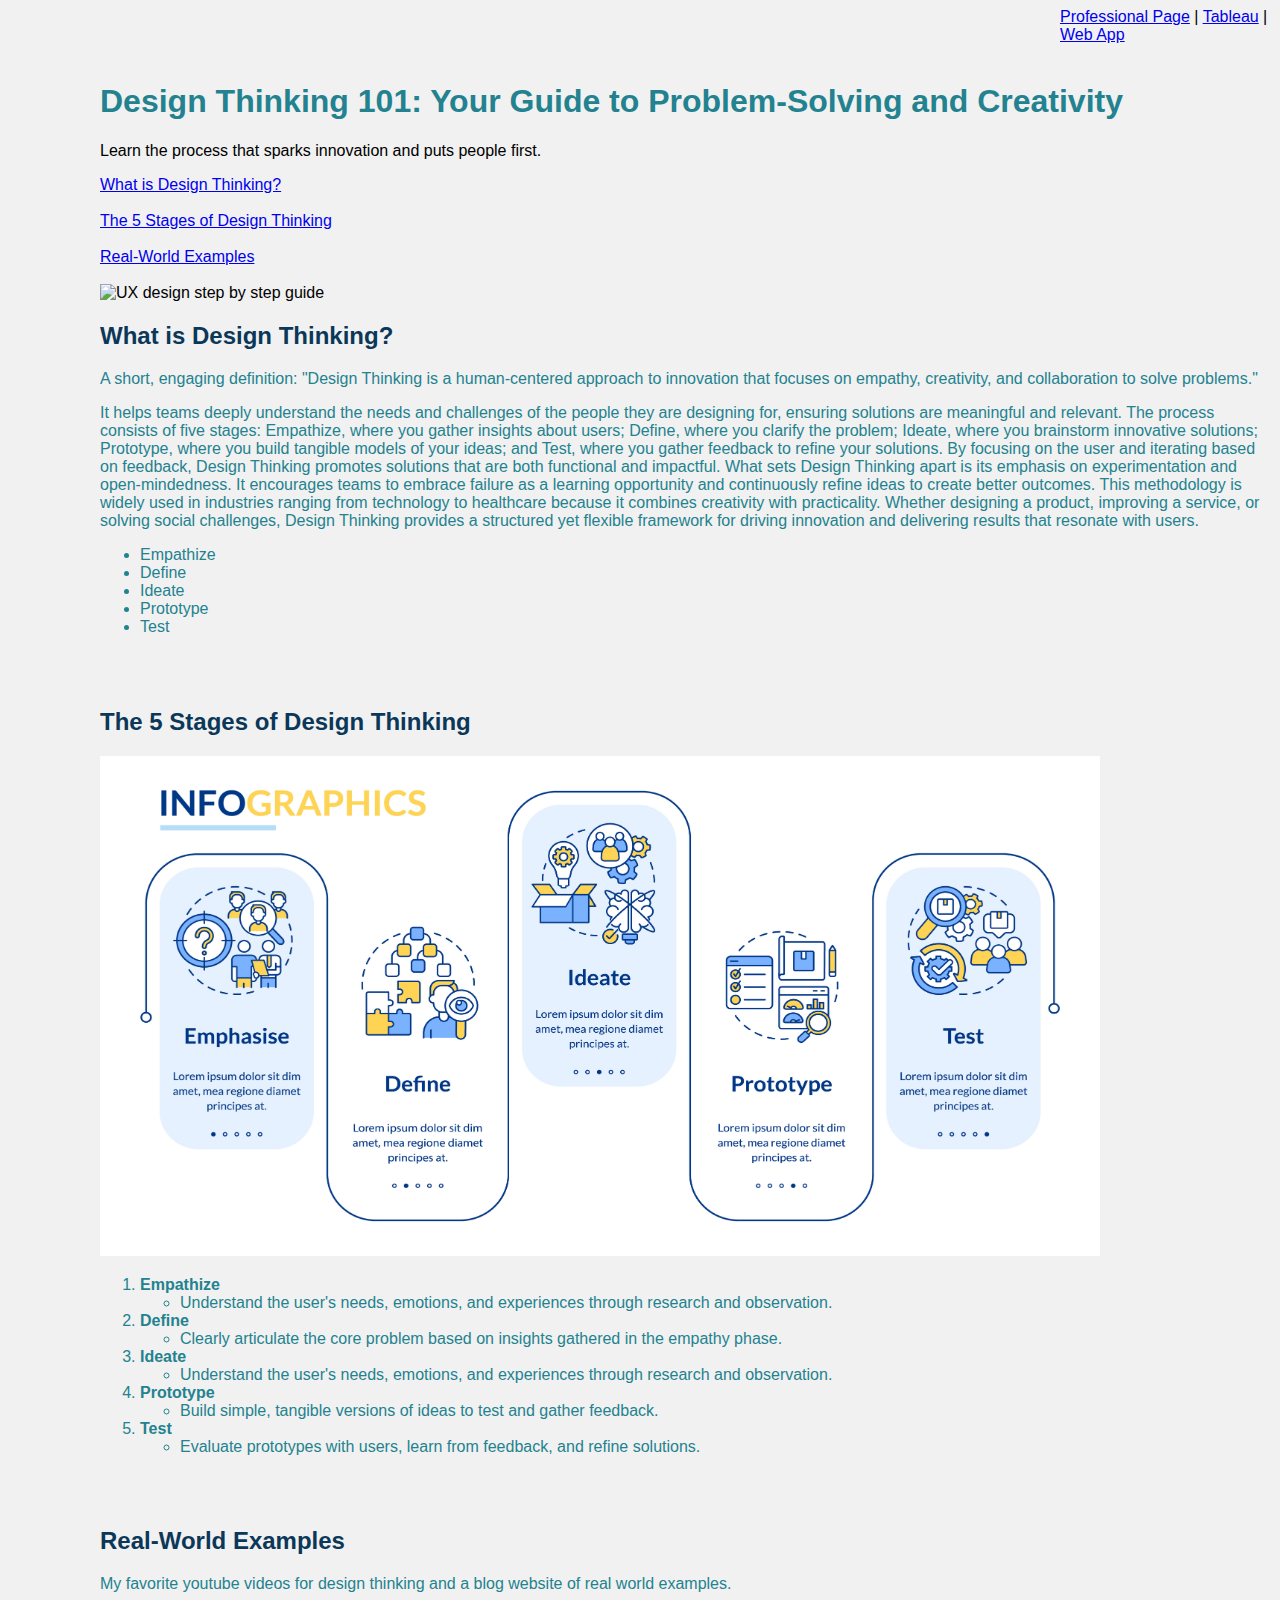
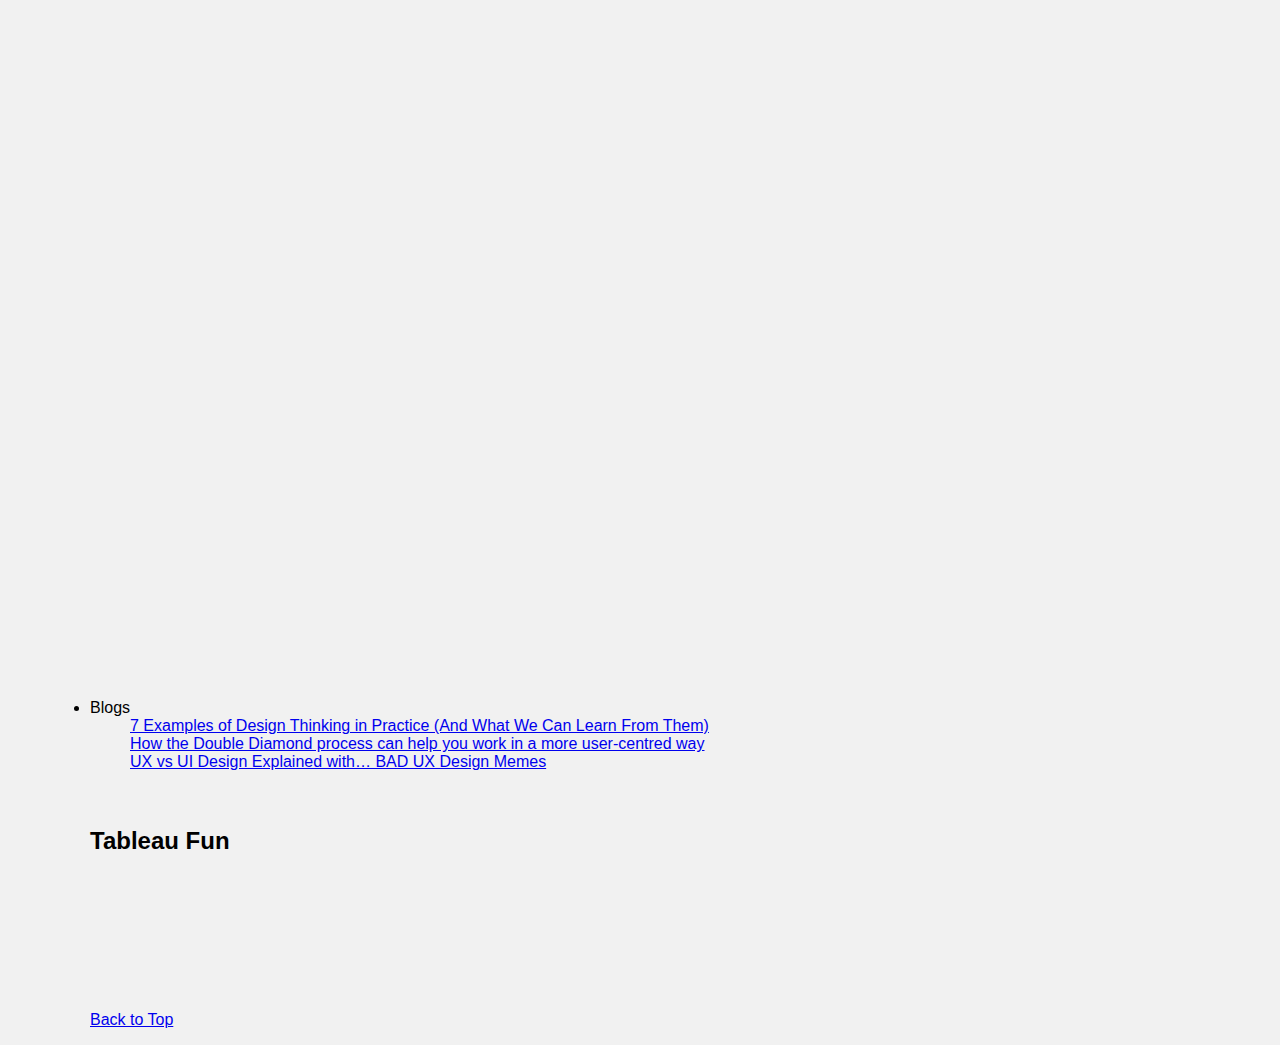
==== scratch.html @ 80265314 "Add files via upload" ====
<!--
Name Susan Arriola
Section # IS 201 001 
Date 11/28/2024
-->
<!DOCTYPE html>
<html lang="en">
<head>
    <meta charset="UTF-8">
    <meta name="viewport" content="width=device-width, initial-scale=1.0">
    <title>Design Thinking 101: Your Guide to Problem-Solving and Creativity</title>
    <link rel="stylesheet" href="layout.css">
</head>
<body class="left-align">

    <div class="menu-align">
        <a href="index.html">Professional Page</a> |
        <a href="#tab">Tableau</a> |
        <a href="webapp.html">Web App</a><br><br>
    </div>

    <h1 class="left-align font-color">Design Thinking 101: Your Guide to Problem-Solving and Creativity</h1>

    <p class="left-align">Learn the process that sparks innovation and puts people first.</p>     
    
    <div class="left-align">
        <a href="#des"> What is Design Thinking?</a><br><br>
        <a href="#stages">The 5 Stages of Design Thinking</a><br><br>
        <a href="#examples">Real-World Examples</a><br>
    </div>
    <br>
        <img class="left-align" src="/images/uxheader.jpeg" width="1010" height="500" alt="UX design step by step guide">
    
    <div id="des" class="left-align font-color" >
        <h2 class="title-color">What is Design Thinking?</h2>
        <p>A short, engaging definition: "Design Thinking is a human-centered approach to innovation that focuses on empathy, 
           creativity, and collaboration to solve problems."</p>
        <p>It helps teams deeply understand the needs and challenges of the people they are designing for, ensuring solutions are meaningful and relevant. The process consists of five stages: Empathize, where you gather insights about users; Define, where you clarify the problem; Ideate, where you brainstorm innovative solutions; Prototype, where you build tangible models of your ideas; and Test, where you gather feedback to refine your solutions. By focusing on the user and iterating based on feedback, Design Thinking promotes solutions that are both functional and impactful.
            What sets Design Thinking apart is its emphasis on experimentation and open-mindedness. It encourages teams to embrace failure as a learning opportunity and continuously refine ideas to create better outcomes. This methodology is widely used in industries ranging from technology to healthcare because it combines creativity with practicality. Whether designing a product, improving a service, or solving social challenges, Design Thinking provides a structured yet flexible framework for driving innovation and delivering results that resonate with users.  
        </p>
        <ul> 
                <li>Empathize</li>
                <li>Define</li>
                <li>Ideate</li>
                <li>Prototype</li>
                <li>Test</li>
        </ul>  
    </div>
    <br>
    <br>
    <div id="stages" class="left-align font-color" >
        <h2 class="title-color">The 5 Stages of Design Thinking</h2>
        <img src="/images/uxstages.jpeg" width="1000" height="500" alt="UX design step by step guide">
    
        <ol>
            <li> <span style="font-weight: bold;">Empathize</span>
                <ul>
                    <li>Understand the user's needs, emotions, and experiences through research and observation.</li>
                </ul>
            </li>
            <li><span style="font-weight: bold;">Define</span>
                <ul>
                    <li>Clearly articulate the core problem based on insights gathered in the empathy phase.</li>
                </ul>
            </li>
            <li><span style="font-weight: bold;">Ideate</span>
                <ul>
                    <li>Understand the user's needs, emotions, and experiences through research and observation.</li>
                </ul>
            </li>
            <li><span style="font-weight: bold;">Prototype</span>
                <ul>
                    <li>Build simple, tangible versions of ideas to test and gather feedback.</li>
                </ul>
            </li>
            <li><span style="font-weight: bold;">Test</span>
                <ul>
                    <li>Evaluate prototypes with users, learn from feedback, and refine solutions.</li>
                </ul>
            </li>
        </ol>
    </div>
    <br>
    <br>
    <div id="examples" class="left-align font-color" >
        <h2 class="title-color">Real-World Examples</h2>
        <p>My favorite youtube videos for design thinking and a blog website of real world examples.</p>
        
        <iframe width="560" height="315" src="https://www.youtube.com/embed/gHGN6hs2gZY?si=MAAls3CotC55Y9ad" title="YouTube video player" frameborder="0" allow="accelerometer; autoplay; clipboard-write; encrypted-media; gyroscope; picture-in-picture; web-share" referrerpolicy="strict-origin-when-cross-origin" allowfullscreen></iframe>
        <iframe width="560" height="315" src="https://www.youtube.com/embed/_WI3B54m6SU?si=AgdI2aKUb0xlStK7" title="YouTube video player" frameborder="0" allow="accelerometer; autoplay; clipboard-write; encrypted-media; gyroscope; picture-in-picture; web-share" referrerpolicy="strict-origin-when-cross-origin" allowfullscreen></iframe>
        <iframe width="560" height="315" src="https://www.youtube.com/embed/SemHh0n19LA?si=FOeftskTi6Y3_GiS" title="YouTube video player" frameborder="0" allow="accelerometer; autoplay; clipboard-write; encrypted-media; gyroscope; picture-in-picture; web-share" referrerpolicy="strict-origin-when-cross-origin" allowfullscreen></iframe>
        <iframe width="560" height="315" src="https://www.youtube.com/embed/6lmvCqvmjfE?si=aIPEwqIqUzEasZBm" title="YouTube video player" frameborder="0" allow="accelerometer; autoplay; clipboard-write; encrypted-media; gyroscope; picture-in-picture; web-share" referrerpolicy="strict-origin-when-cross-origin" allowfullscreen></iframe>
    </div>
   <br>
   <br>
    <ul>
        <li>Blogs
            <ul>
                <a href="https://www.andacademy.com/resources/blog/ui-ux-design/7-design-thinking-examples/">7 Examples of Design Thinking in Practice (And What We Can Learn From Them)</a>
                <br><a href="https://www.testingtime.com/en/blog/double-diamond-process/">How the Double Diamond process can help you work in a more user-centred way</a>
                <br><a href="https://blog.vaexperience.com/ux-vs-ui-design-explained-with-bad-ux-design-memes/">UX vs UI Design Explained with… BAD UX Design Memes</a>
            </ul>

    <br>
    <br>
    <h2 id="tab">Tableau Fun</h2>
            <div class='tableauPlaceholder' id='viz1734580075779' style='position: relative'><noscript><a href='#'>
                <img alt='Population and Birth Rate (2012) ' src='https:&#47;&#47;public.tableau.com&#47;static&#47;images&#47;Wo&#47;WorldIndicators_17344974839830&#47;Population&#47;1_rss.png' style='border: none' />
            </a>
        </noscript>
        <object class='tableauViz'  style='display:none;'>
            <param name='host_url' value='https%3A%2F%2Fpublic.tableau.com%2F' /> 
            <param name='embed_code_version' value='3' /> 
            <param name='site_root' value='' />
            <param name='name' value='WorldIndicators_17344974839830&#47;Population' />
            <param name='tabs' value='no' />
            <param name='toolbar' value='yes' />
            <param name='static_image' value='https:&#47;&#47;public.tableau.com&#47;static&#47;images&#47;Wo&#47;WorldIndicators_17344974839830&#47;Population&#47;1.png' /> 
            <param name='animate_transition' value='yes' />
            <param name='display_static_image' value='yes' />
            <param name='display_spinner' value='yes' />
            <param name='display_overlay' value='yes' />
            <param name='display_count' value='yes' />
            <param name='language' value='en-US' />
            <param name='filter' value='publish=yes' />
        </object>
    </div>                
    <script type='text/javascript'>                    
    var divElement = document.getElementById('viz1734580075779');                    
    var vizElement = divElement.getElementsByTagName('object')[0];                    vizElement.style.width='100%';vizElement.style.height=(divElement.offsetWidth*0.75)+'px';                    
    var scriptElement = document.createElement('script');                    scriptElement.src = 'https://public.tableau.com/javascripts/api/viz_v1.js';                    vizElement.parentNode.insertBefore(scriptElement, vizElement);                
    </script>

          
            <p>&nbsp;</p>
            <p>&nbsp;</p>
            <p>&nbsp;</p>
            <p>&nbsp;</p>

    <a href="#top">Back to Top</a>
    
</body>
</html>
---- layout.css ----
body {
    background-color: rgb(241, 241, 241);
    font-family: 'Segoe UI', Tahoma, Geneva, Verdana, sans-serif;
}
.common {
    background-color: white;
    border: 2px solid white;
    position: absolute;
}
.header {

    top: 5px;
    left: 5px;
    right: 5px;
    height: 100px;
    z-index: 2;
    border-bottom: solid 1px #411475;
}
.left-align{
    margin-left: 50px;
}
.menu-align{
    margin-left: 1010px;
}
.font-color{
    color: #23828f;
}
.title-color{
    color: #0b3759;
}
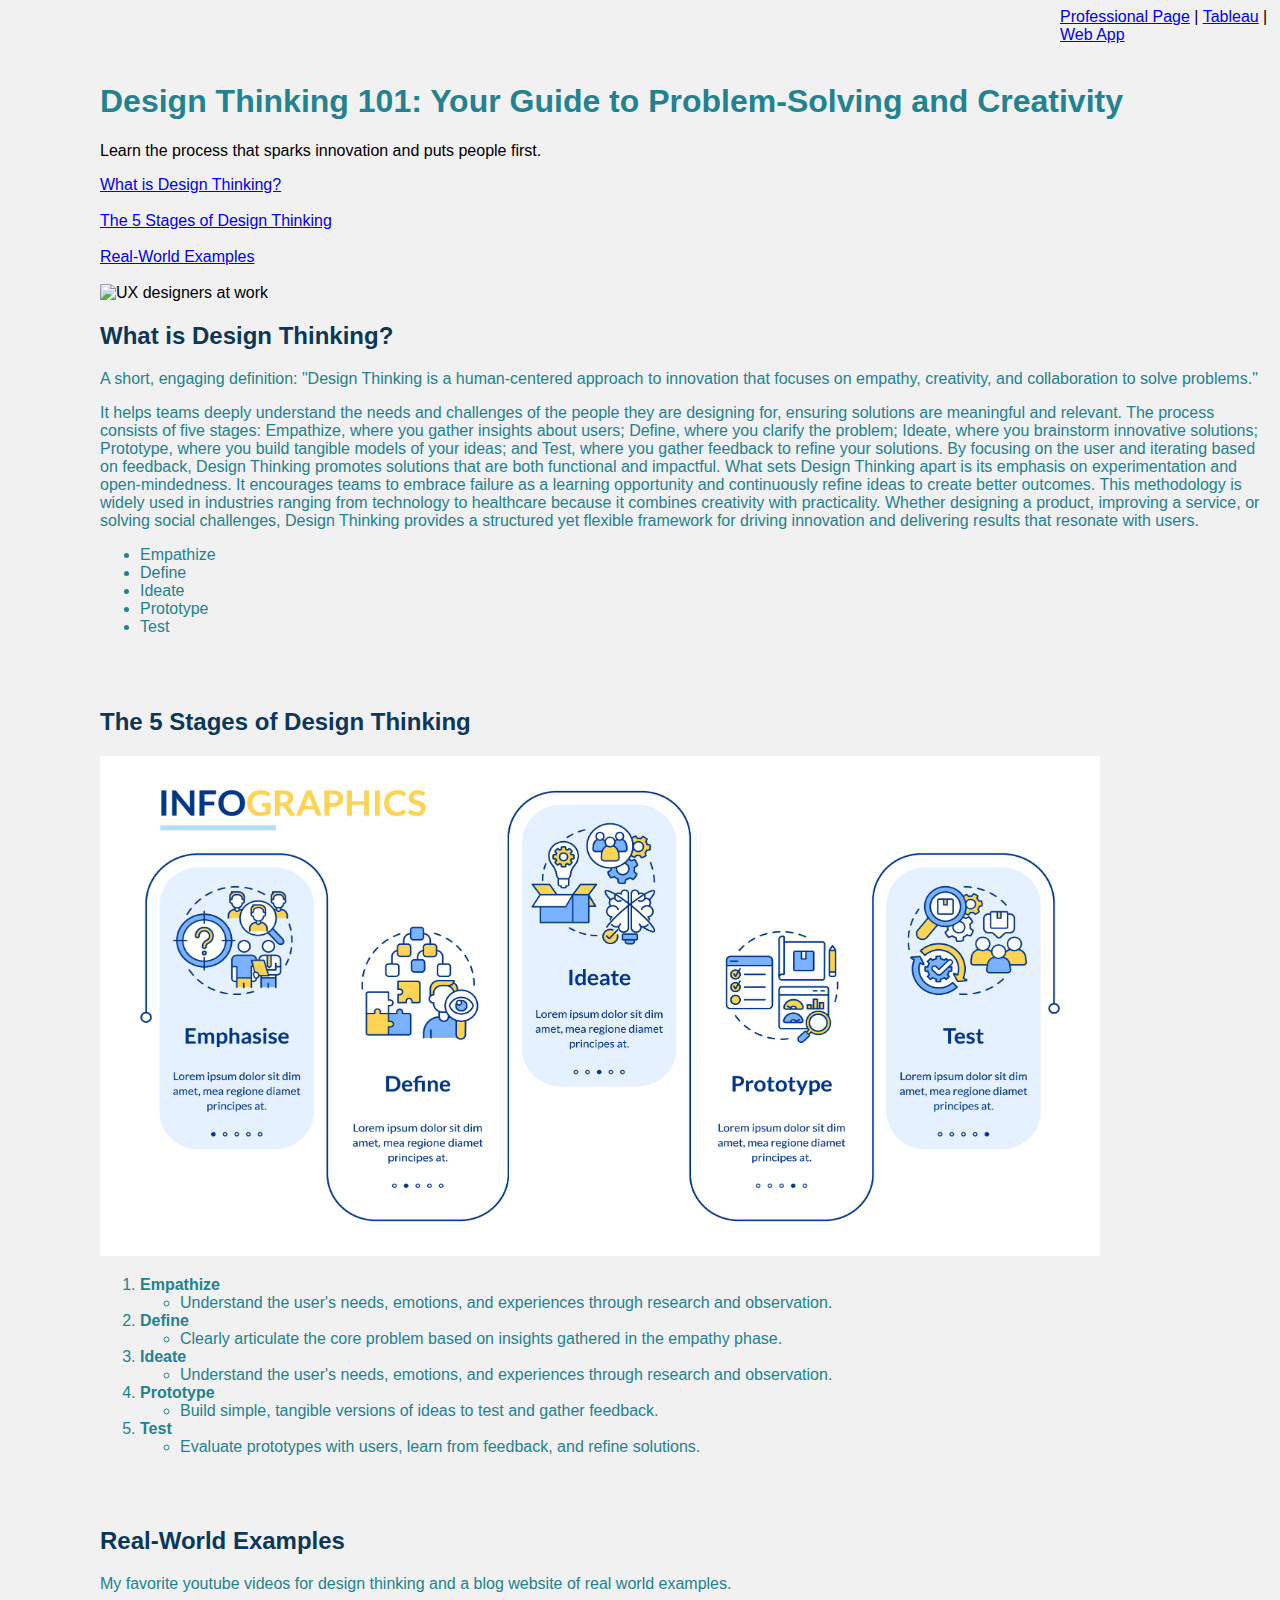
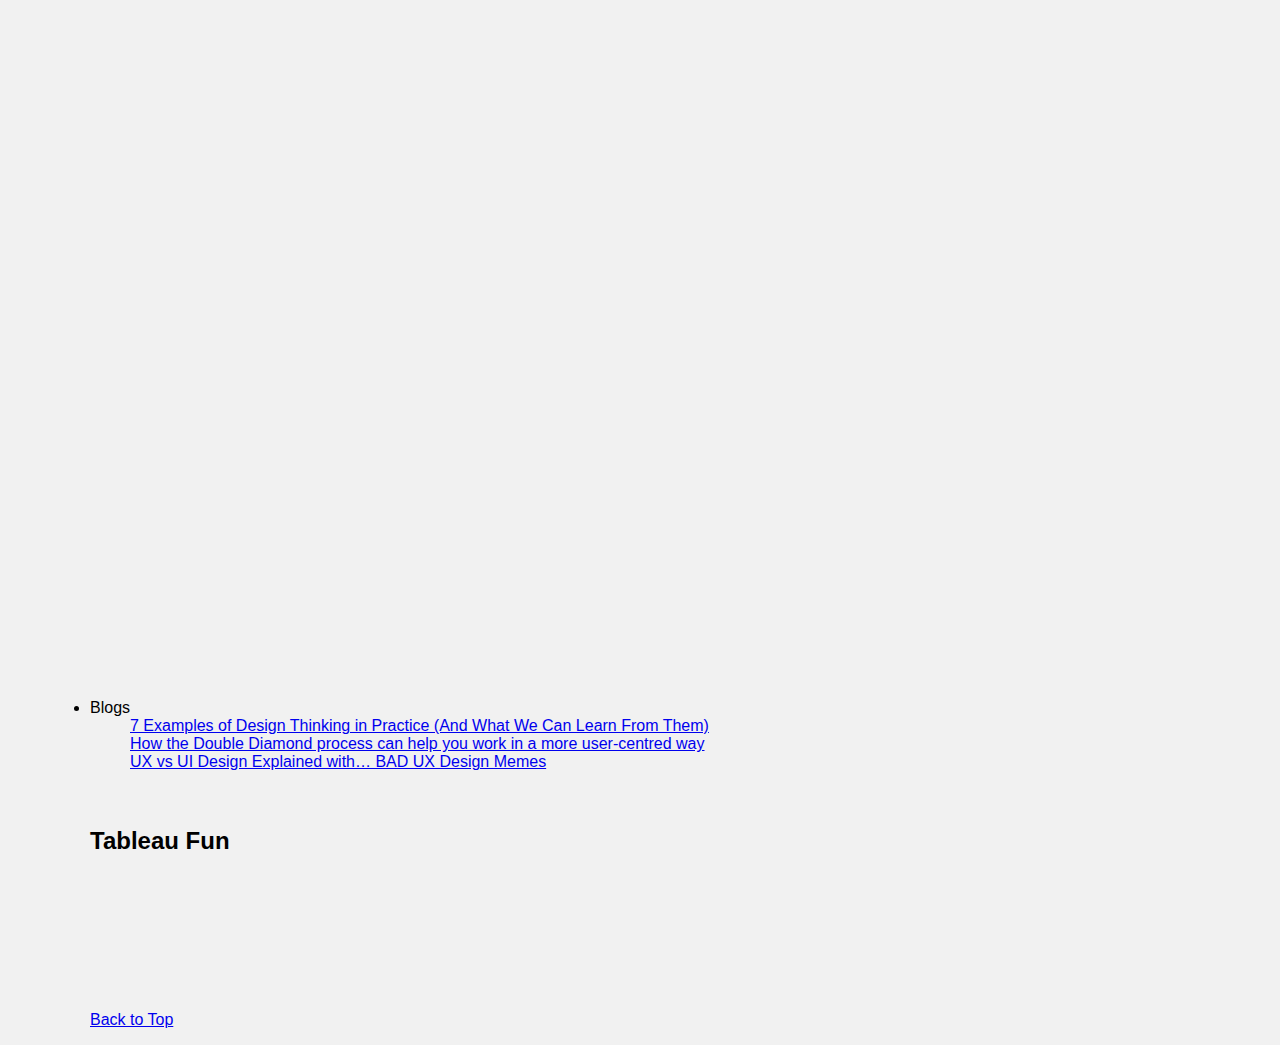
==== commit f82aab26: "Add files via upload" ====
--- a/scratch.html
+++ b/scratch.html
@@ -29,7 +29,7 @@
         <a href="#examples">Real-World Examples</a><br>
     </div>
     <br>
-        <img class="left-align" src="/images/uxheader.jpeg" width="1010" height="500" alt="UX design step by step guide">
+        <img class="left-align" src="/images/uxheader.jpeg" width="1010" height="500" alt="UX designers at work">
     
     <div id="des" class="left-align font-color" >
         <h2 class="title-color">What is Design Thinking?</h2>
@@ -50,7 +50,7 @@
     <br>
     <div id="stages" class="left-align font-color" >
         <h2 class="title-color">The 5 Stages of Design Thinking</h2>
-        <img src="/images/uxstages.jpeg" width="1000" height="500" alt="UX design step by step guide">
+        <img src="/images/uxstages.jpeg" width="1000" height="500" alt=" five stages of ux design">
     
         <ol>
             <li> <span style="font-weight: bold;">Empathize</span>
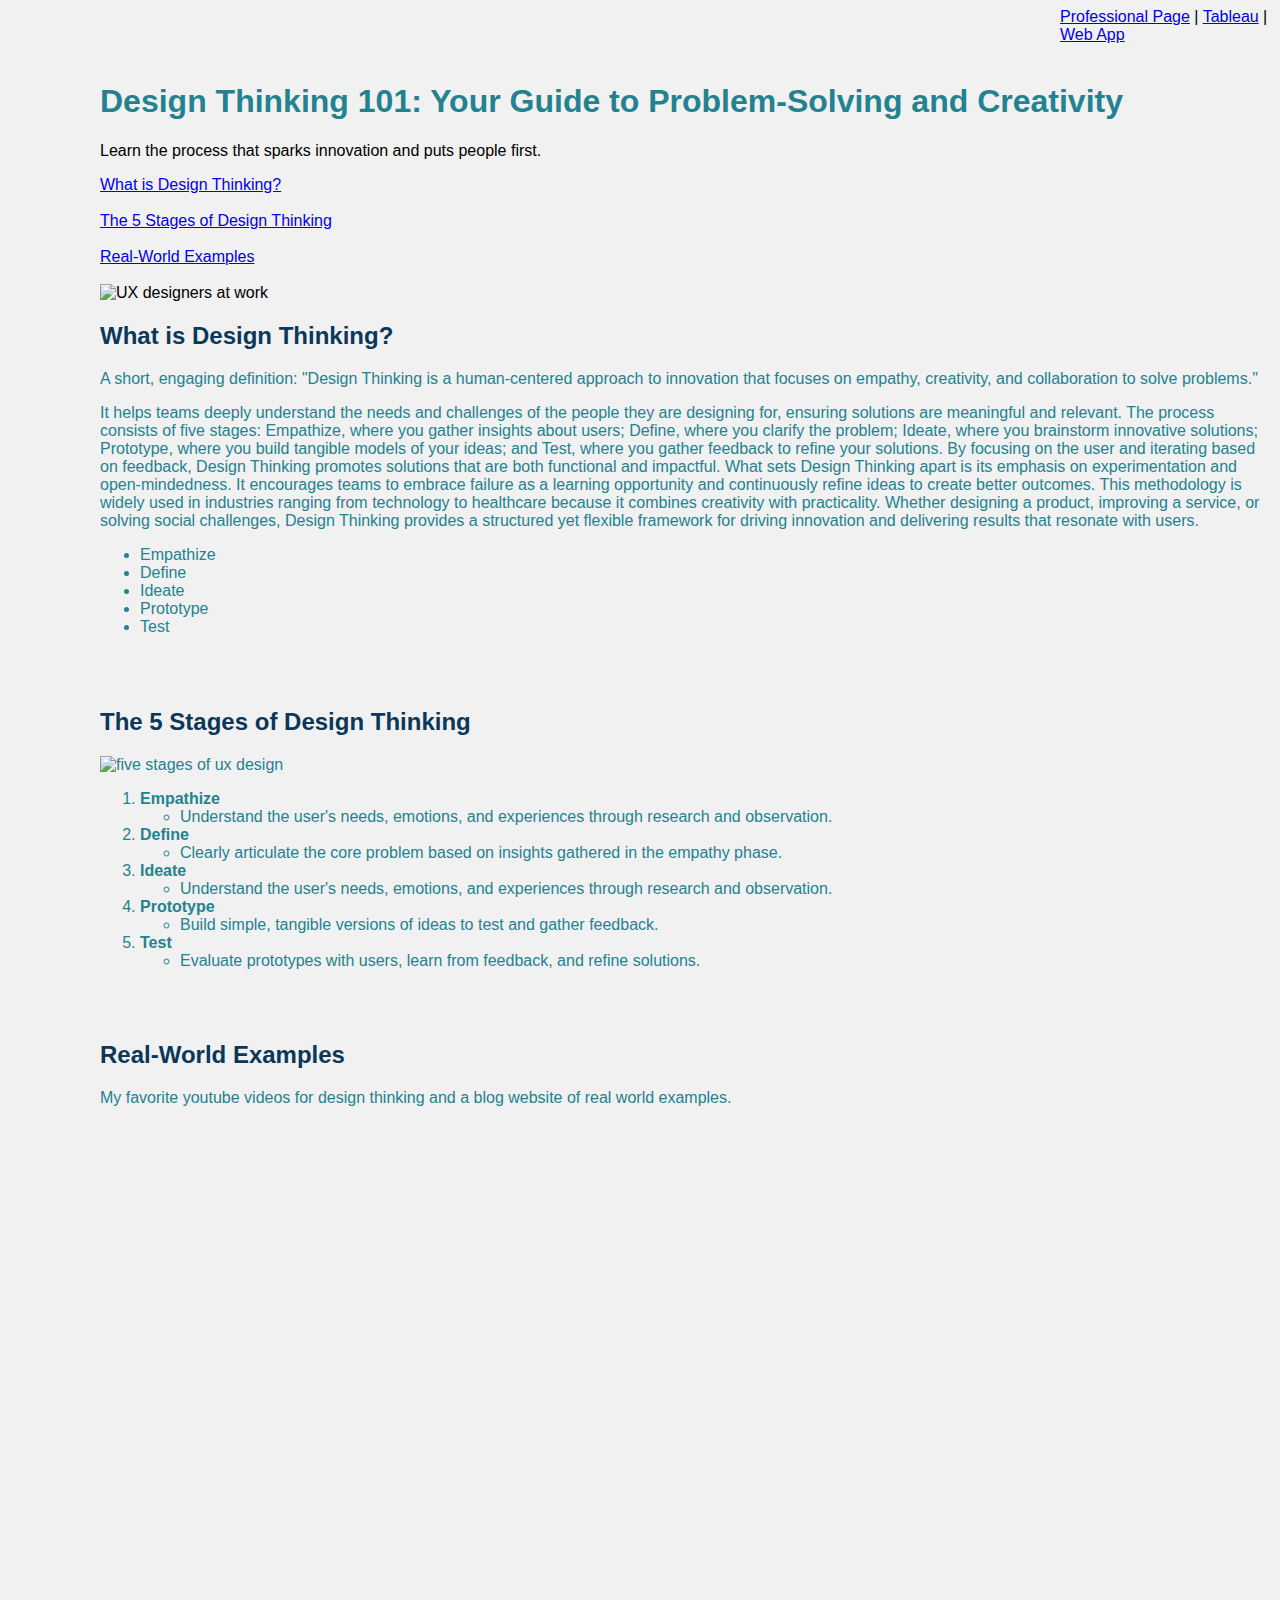
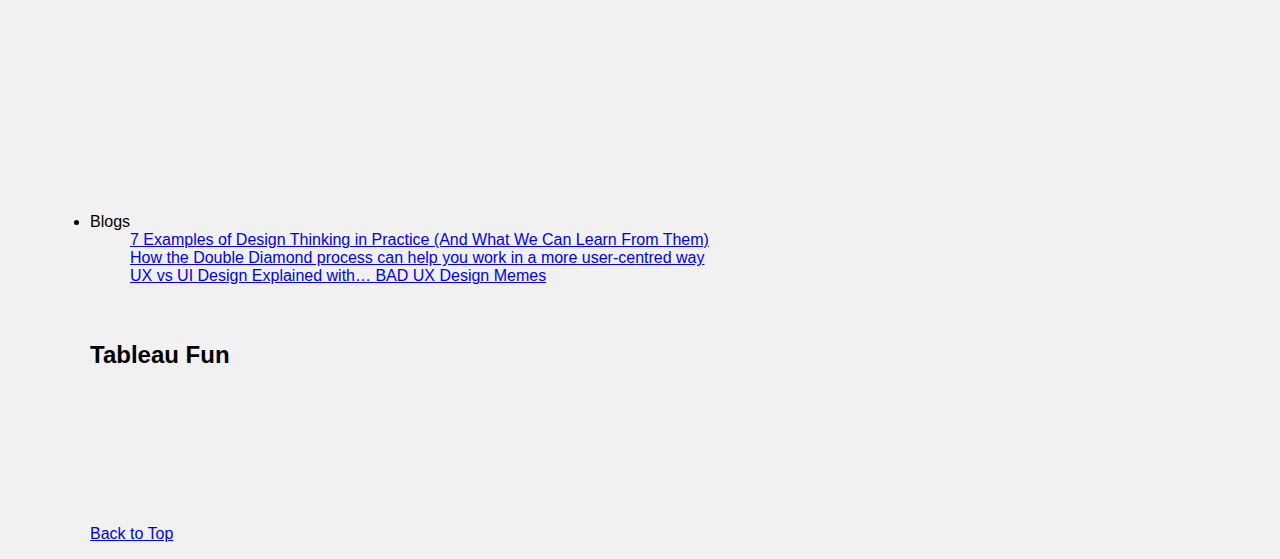
==== commit c45eeac5: "Add files via upload" ====
--- a/scratch.html
+++ b/scratch.html
@@ -29,7 +29,7 @@
         <a href="#examples">Real-World Examples</a><br>
     </div>
     <br>
-        <img class="left-align" src="/images/uxheader.jpeg" width="1010" height="500" alt="UX designers at work">
+        <img class="left-align" src="../IS201final/images/uxheader.jpeg" width="1010" height="500" alt="UX designers at work">
     
     <div id="des" class="left-align font-color" >
         <h2 class="title-color">What is Design Thinking?</h2>
@@ -50,7 +50,7 @@
     <br>
     <div id="stages" class="left-align font-color" >
         <h2 class="title-color">The 5 Stages of Design Thinking</h2>
-        <img src="/images/uxstages.jpeg" width="1000" height="500" alt=" five stages of ux design">
+        <img src="../IS201final/images/uxstages.jpeg" width="1000" height="500" alt=" five stages of ux design">
     
         <ol>
             <li> <span style="font-weight: bold;">Empathize</span>
